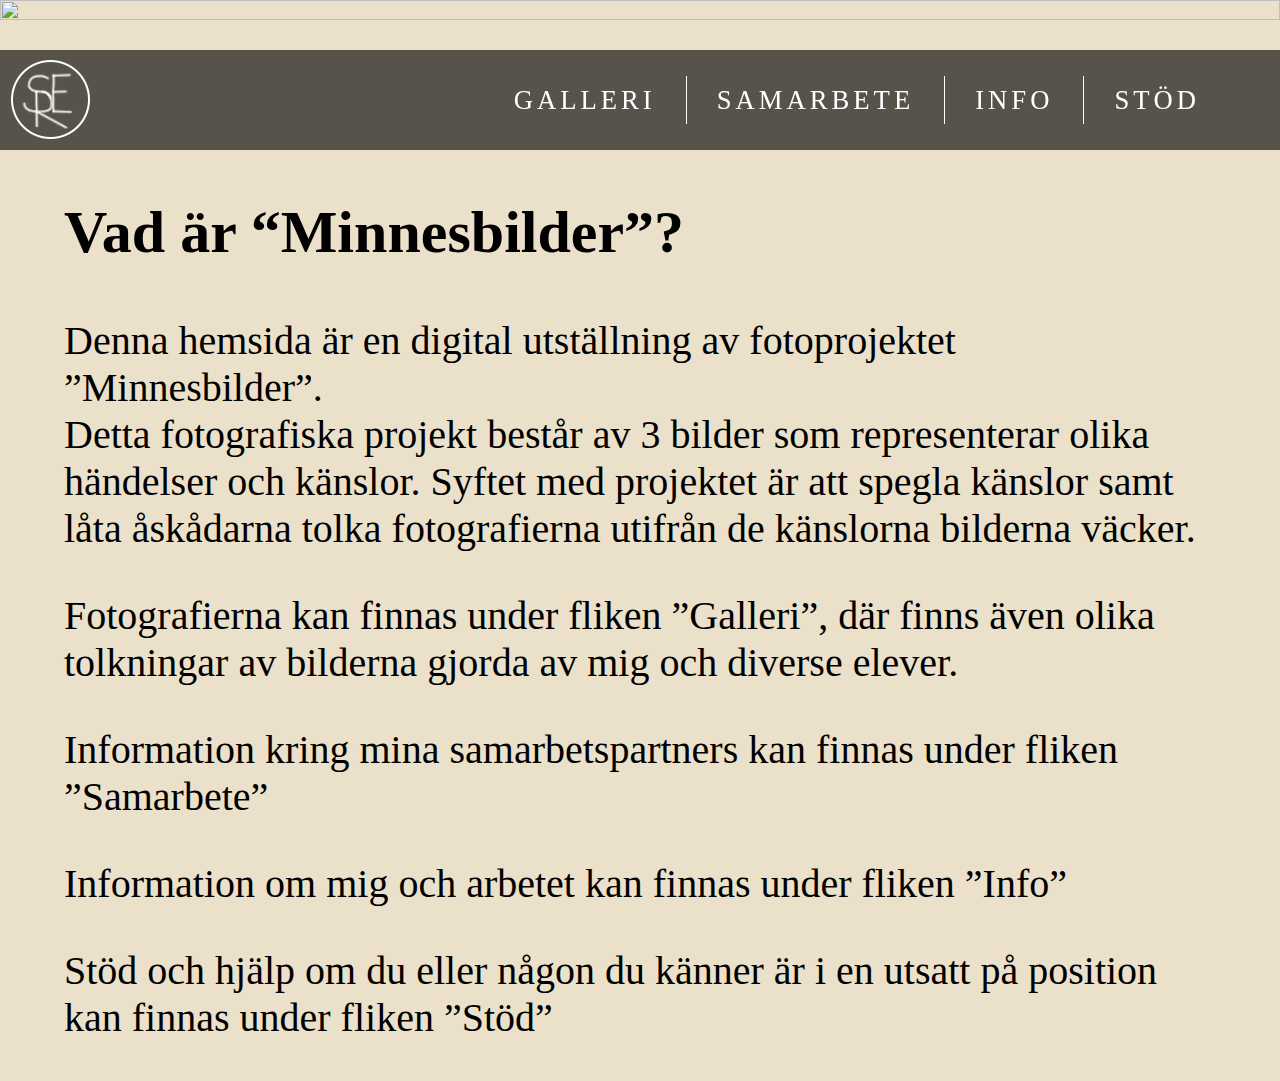
==== index.html @ 19b046fa "first commit" ====
<!DOCTYPE html PUBLIC "-//W3C//DTD XHTML 1.0 Transitional//EN" "http://www.w3.org/TR/xhtml1/DTD/xhtml1-transitional.dtd">
<html xmlns="http://www.w3.org/1999/xhtml">
<head>
<meta http-equiv="Content-Type" content="text/html; charset=utf-8" />
<title>Minnesbilder</title>
<link href="index.css" rel="stylesheet" type="text/css" />
<script type="text/javascript" src="jquery.js">
</script>
<script type="text/javascript" src="dropdown.js">
</script>

</head>

<body>


<div id="wrapper">

<div id="header">
	<div id="loga">
		<a href="index.html"><img src="logga.png"></a>
	</div>

<!--<div id="menu">
  <ul>
    <li><a href="#">Link One</a></li>
    <li><a href="#">Link Two</a>
      <ul class="dropdown-menu">
        <li><a href="#">Dropdown Link</a></li>
        <li><a href="#">Another Dropdown Link</a></li>
      </ul>
    </li>
  </ul>
</div>-->

	<div class="Header_text" id="Header_right"><a href="stod.html">STÖD</a></div>
	<div class="header_line"></div>
	<div class="Header_text"><a href="ommig.html">INFO</a></div>
	<div class="header_line"></div>
	<div class="Header_text"><a href="polisen.html">SAMARBETE</a></div>
	<div class="header_line"></div>
	<div class="Header_text"><a href="bild1.html">GALLERI</a></div> 


</div>

<div id="introbild">
 <img src="startbild.jpg" class="introbild">



</div>

<div id="introtext">

<h2>Vad är “Minnesbilder”?</h2>
<p>
Denna hemsida är en digital utställning av fotoprojektet ”Minnesbilder”. <br/> Detta fotografiska projekt består av 3 bilder som representerar olika händelser och känslor. Syftet med projektet är att spegla känslor samt låta åskådarna tolka fotografierna utifrån de känslorna bilderna väcker. </p>
<p>
Fotografierna kan finnas under fliken ”Galleri”, där finns även olika tolkningar av bilderna gjorda av mig och diverse elever. 
</p>
<p>
Information kring mina samarbetspartners kan finnas under fliken ”Samarbete”
</p>
<p>
Information om mig och arbetet kan finnas under fliken ”Info”
</p>
<p>
Stöd och hjälp om du eller någon du känner är i en utsatt på position kan finnas
under fliken ”Stöd” 
</p>
</div>


</div>


</body>
</html>
---- index.css ----
@charset "utf-8";
/* Fotoprojekt grund CSS(stil) */
a{
 text-decoration: none;
 color: #FFF;
}

body { 
	background-color:#ebe1ca /*#eedbaf*/;
	margin-right:0px;
	margin-top: 0px;
	margin-left: 0px;
	margin-bottom: 0px;
	padding: 0px;
	font-family: consolas;
	font-size: 30pt;
}


#wrapper {
	width:100%;
	height:auto;
	margin:auto;
	/*margin-left:10px;
	margin-top:10px;
	margin-right:10px;*/
}

#header {
	float:left;
	width:100%;
	height:100px;
	background-color: rgba(0, 0, 0, 0.63);
  	position: fixed;
  	top: 50px;

  }

#loga {
float: left;
width: 83px;
height: 82px;
margin-top: 9px;
margin-left: 9px;
/*background-color: #FFF;*/
}

#header_container{
	height:100px;
	float: right;
	margin-right: 80px;
}

.Header_text {
	height: 30px;
	width: auto;
	margin-top: 35px;
	padding-left: 20px;
	padding-right: 20px;
	float: right;
	color: #FFF;
	font-size: 20pt;
	letter-spacing: 4px;
}

#Header_right{
	padding-right: 80px;
}

.header_line{
	width: 1px;
	height: 48px;
	background-color: #FFF;
	float: right;
	margin-top: 26px;
	margin-bottom: 26px;
	margin-right: 10px;
	margin-left: 10px;
}



#introbild {
	float:left;
	width:100%;
	height:100%;
	/*background-color:#99ccff;
	box-shadow: 2px 2px 5px 2px #333;*/
}

.introbild {
	float: left;
	width:100%;
	height:100%;
}

#introtext {
	padding-top: 10%;
	padding-left: 5%;
	padding-right: 5%;
	float:left;
	width:90%;
	height:100%;
}

/*Dropdown*/
/*
#menu a{
 text-decoration: none;
 color: #333;
 font-family: sans-serif;
 padding: 5px;
}
#menu ul li{
 display: inline;
}
.dropdown-menu{
 display: none;
}
*/
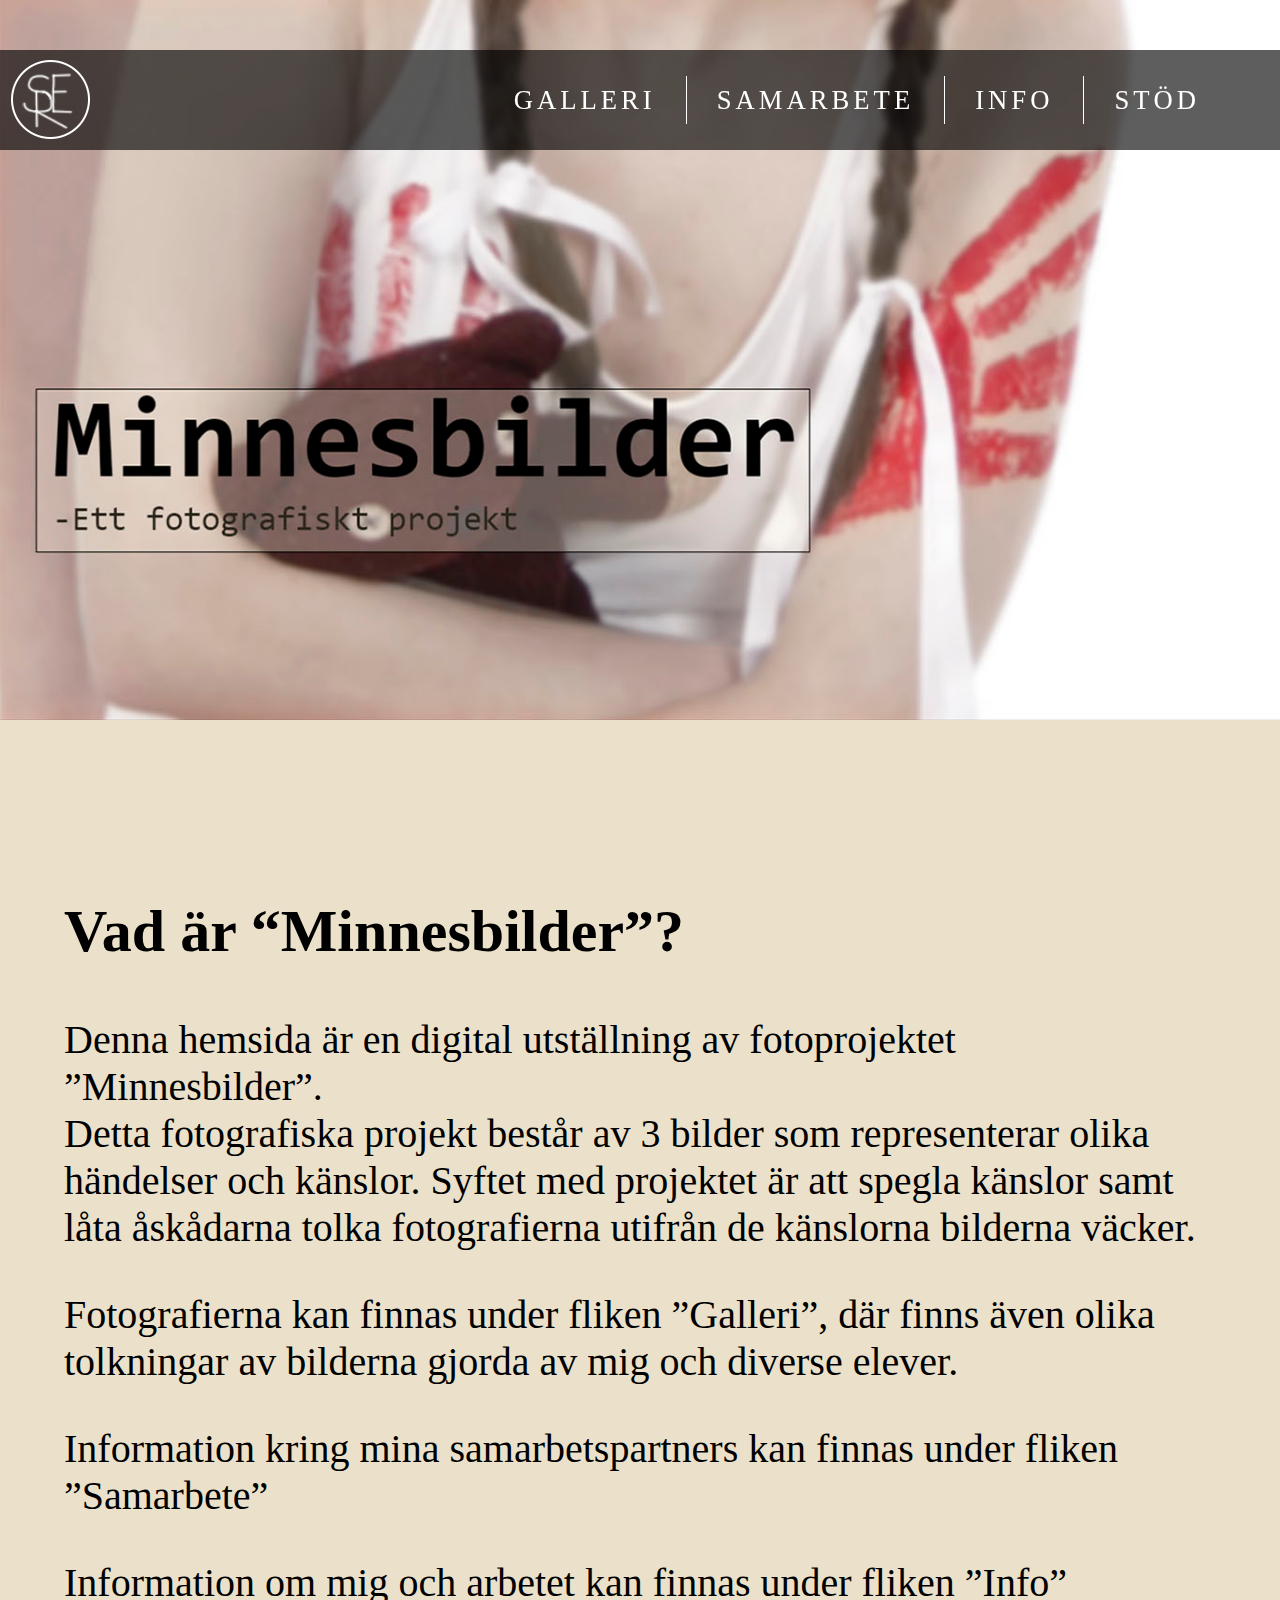
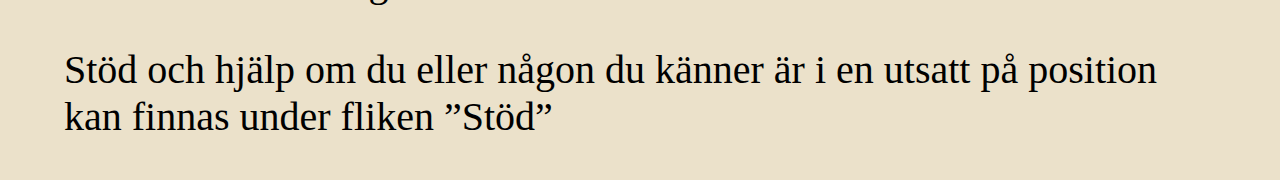
==== commit 04211696: "Reupload" ====
--- a/index.html
+++ b/index.html
@@ -1,79 +1,79 @@
-<!DOCTYPE html PUBLIC "-//W3C//DTD XHTML 1.0 Transitional//EN" "http://www.w3.org/TR/xhtml1/DTD/xhtml1-transitional.dtd">
-<html xmlns="http://www.w3.org/1999/xhtml">
-<head>
-<meta http-equiv="Content-Type" content="text/html; charset=utf-8" />
-<title>Minnesbilder</title>
-<link href="index.css" rel="stylesheet" type="text/css" />
-<script type="text/javascript" src="jquery.js">
-</script>
-<script type="text/javascript" src="dropdown.js">
-</script>
-
-</head>
-
-<body>
-
-
-<div id="wrapper">
-
-<div id="header">
-	<div id="loga">
-		<a href="index.html"><img src="logga.png"></a>
-	</div>
-
-<!--<div id="menu">
-  <ul>
-    <li><a href="#">Link One</a></li>
-    <li><a href="#">Link Two</a>
-      <ul class="dropdown-menu">
-        <li><a href="#">Dropdown Link</a></li>
-        <li><a href="#">Another Dropdown Link</a></li>
-      </ul>
-    </li>
-  </ul>
-</div>-->
-
-	<div class="Header_text" id="Header_right"><a href="stod.html">STÖD</a></div>
-	<div class="header_line"></div>
-	<div class="Header_text"><a href="ommig.html">INFO</a></div>
-	<div class="header_line"></div>
-	<div class="Header_text"><a href="polisen.html">SAMARBETE</a></div>
-	<div class="header_line"></div>
-	<div class="Header_text"><a href="bild1.html">GALLERI</a></div> 
-
-
-</div>
-
-<div id="introbild">
- <img src="startbild.jpg" class="introbild">
-
-
-
-</div>
-
-<div id="introtext">
-
-<h2>Vad är “Minnesbilder”?</h2>
-<p>
-Denna hemsida är en digital utställning av fotoprojektet ”Minnesbilder”. <br/> Detta fotografiska projekt består av 3 bilder som representerar olika händelser och känslor. Syftet med projektet är att spegla känslor samt låta åskådarna tolka fotografierna utifrån de känslorna bilderna väcker. </p>
-<p>
-Fotografierna kan finnas under fliken ”Galleri”, där finns även olika tolkningar av bilderna gjorda av mig och diverse elever. 
-</p>
-<p>
-Information kring mina samarbetspartners kan finnas under fliken ”Samarbete”
-</p>
-<p>
-Information om mig och arbetet kan finnas under fliken ”Info”
-</p>
-<p>
-Stöd och hjälp om du eller någon du känner är i en utsatt på position kan finnas
-under fliken ”Stöd” 
-</p>
-</div>
-
-
-</div>
-
-
-</body>
-</html>
+<!DOCTYPE html PUBLIC "-//W3C//DTD XHTML 1.0 Transitional//EN" "http://www.w3.org/TR/xhtml1/DTD/xhtml1-transitional.dtd">
+<html xmlns="http://www.w3.org/1999/xhtml">
+<head>
+<meta http-equiv="Content-Type" content="text/html; charset=utf-8" />
+<title>Minnesbilder</title>
+<link href="index.css" rel="stylesheet" type="text/css" />
+<script type="text/javascript" src="jquery.js">
+</script>
+<script type="text/javascript" src="dropdown.js">
+</script>
+
+</head>
+
+<body>
+
+
+<div id="wrapper">
+
+<div id="header">
+	<div id="loga">
+		<a href="index.html"><img src="logga.png"></a>
+	</div>
+
+<!--<div id="menu">
+  <ul>
+    <li><a href="#">Link One</a></li>
+    <li><a href="#">Link Two</a>
+      <ul class="dropdown-menu">
+        <li><a href="#">Dropdown Link</a></li>
+        <li><a href="#">Another Dropdown Link</a></li>
+      </ul>
+    </li>
+  </ul>
+</div>-->
+
+	<div class="Header_text" id="Header_right"><a href="stod.html">STÖD</a></div>
+	<div class="header_line"></div>
+	<div class="Header_text"><a href="ommig.html">INFO</a></div>
+	<div class="header_line"></div>
+	<div class="Header_text"><a href="polisen.html">SAMARBETE</a></div>
+	<div class="header_line"></div>
+	<div class="Header_text"><a href="bild1.html">GALLERI</a></div> 
+
+
+</div>
+
+<div id="introbild">
+ <img src="startbild.jpg" class="introbild">
+
+
+
+</div>
+
+<div id="introtext">
+
+<h2>Vad är “Minnesbilder”?</h2>
+<p>
+Denna hemsida är en digital utställning av fotoprojektet ”Minnesbilder”. <br/> Detta fotografiska projekt består av 3 bilder som representerar olika händelser och känslor. Syftet med projektet är att spegla känslor samt låta åskådarna tolka fotografierna utifrån de känslorna bilderna väcker. </p>
+<p>
+Fotografierna kan finnas under fliken ”Galleri”, där finns även olika tolkningar av bilderna gjorda av mig och diverse elever. 
+</p>
+<p>
+Information kring mina samarbetspartners kan finnas under fliken ”Samarbete”
+</p>
+<p>
+Information om mig och arbetet kan finnas under fliken ”Info”
+</p>
+<p>
+Stöd och hjälp om du eller någon du känner är i en utsatt på position kan finnas
+under fliken ”Stöd” 
+</p>
+</div>
+
+
+</div>
+
+
+</body>
+</html>
--- a/index.css
+++ b/index.css
@@ -1,120 +1,120 @@
-@charset "utf-8";
-/* Fotoprojekt grund CSS(stil) */
-a{
- text-decoration: none;
- color: #FFF;
-}
-
-body { 
-	background-color:#ebe1ca /*#eedbaf*/;
-	margin-right:0px;
-	margin-top: 0px;
-	margin-left: 0px;
-	margin-bottom: 0px;
-	padding: 0px;
-	font-family: consolas;
-	font-size: 30pt;
-}
-
-
-#wrapper {
-	width:100%;
-	height:auto;
-	margin:auto;
-	/*margin-left:10px;
-	margin-top:10px;
-	margin-right:10px;*/
-}
-
-#header {
-	float:left;
-	width:100%;
-	height:100px;
-	background-color: rgba(0, 0, 0, 0.63);
-  	position: fixed;
-  	top: 50px;
-
-  }
-
-#loga {
-float: left;
-width: 83px;
-height: 82px;
-margin-top: 9px;
-margin-left: 9px;
-/*background-color: #FFF;*/
-}
-
-#header_container{
-	height:100px;
-	float: right;
-	margin-right: 80px;
-}
-
-.Header_text {
-	height: 30px;
-	width: auto;
-	margin-top: 35px;
-	padding-left: 20px;
-	padding-right: 20px;
-	float: right;
-	color: #FFF;
-	font-size: 20pt;
-	letter-spacing: 4px;
-}
-
-#Header_right{
-	padding-right: 80px;
-}
-
-.header_line{
-	width: 1px;
-	height: 48px;
-	background-color: #FFF;
-	float: right;
-	margin-top: 26px;
-	margin-bottom: 26px;
-	margin-right: 10px;
-	margin-left: 10px;
-}
-
-
-
-#introbild {
-	float:left;
-	width:100%;
-	height:100%;
-	/*background-color:#99ccff;
-	box-shadow: 2px 2px 5px 2px #333;*/
-}
-
-.introbild {
-	float: left;
-	width:100%;
-	height:100%;
-}
-
-#introtext {
-	padding-top: 10%;
-	padding-left: 5%;
-	padding-right: 5%;
-	float:left;
-	width:90%;
-	height:100%;
-}
-
-/*Dropdown*/
-/*
-#menu a{
- text-decoration: none;
- color: #333;
- font-family: sans-serif;
- padding: 5px;
-}
-#menu ul li{
- display: inline;
-}
-.dropdown-menu{
- display: none;
-}
+@charset "utf-8";
+/* Fotoprojekt grund CSS(stil) */
+a{
+ text-decoration: none;
+ color: #FFF;
+}
+
+body { 
+	background-color:#ebe1ca /*#eedbaf*/;
+	margin-right:0px;
+	margin-top: 0px;
+	margin-left: 0px;
+	margin-bottom: 0px;
+	padding: 0px;
+	font-family: consolas;
+	font-size: 30pt;
+}
+
+
+#wrapper {
+	width:100%;
+	height:auto;
+	margin:auto;
+	/*margin-left:10px;
+	margin-top:10px;
+	margin-right:10px;*/
+}
+
+#header {
+	float:left;
+	width:100%;
+	height:100px;
+	background-color: rgba(0, 0, 0, 0.63);
+  	position: fixed;
+  	top: 50px;
+
+  }
+
+#loga {
+float: left;
+width: 83px;
+height: 82px;
+margin-top: 9px;
+margin-left: 9px;
+/*background-color: #FFF;*/
+}
+
+#header_container{
+	height:100px;
+	float: right;
+	margin-right: 80px;
+}
+
+.Header_text {
+	height: 30px;
+	width: auto;
+	margin-top: 35px;
+	padding-left: 20px;
+	padding-right: 20px;
+	float: right;
+	color: #FFF;
+	font-size: 20pt;
+	letter-spacing: 4px;
+}
+
+#Header_right{
+	padding-right: 80px;
+}
+
+.header_line{
+	width: 1px;
+	height: 48px;
+	background-color: #FFF;
+	float: right;
+	margin-top: 26px;
+	margin-bottom: 26px;
+	margin-right: 10px;
+	margin-left: 10px;
+}
+
+
+
+#introbild {
+	float:left;
+	width:100%;
+	height:100%;
+	/*background-color:#99ccff;
+	box-shadow: 2px 2px 5px 2px #333;*/
+}
+
+.introbild {
+	float: left;
+	width:100%;
+	height:100%;
+}
+
+#introtext {
+	padding-top: 10%;
+	padding-left: 5%;
+	padding-right: 5%;
+	float:left;
+	width:90%;
+	height:100%;
+}
+
+/*Dropdown*/
+/*
+#menu a{
+ text-decoration: none;
+ color: #333;
+ font-family: sans-serif;
+ padding: 5px;
+}
+#menu ul li{
+ display: inline;
+}
+.dropdown-menu{
+ display: none;
+}
 */